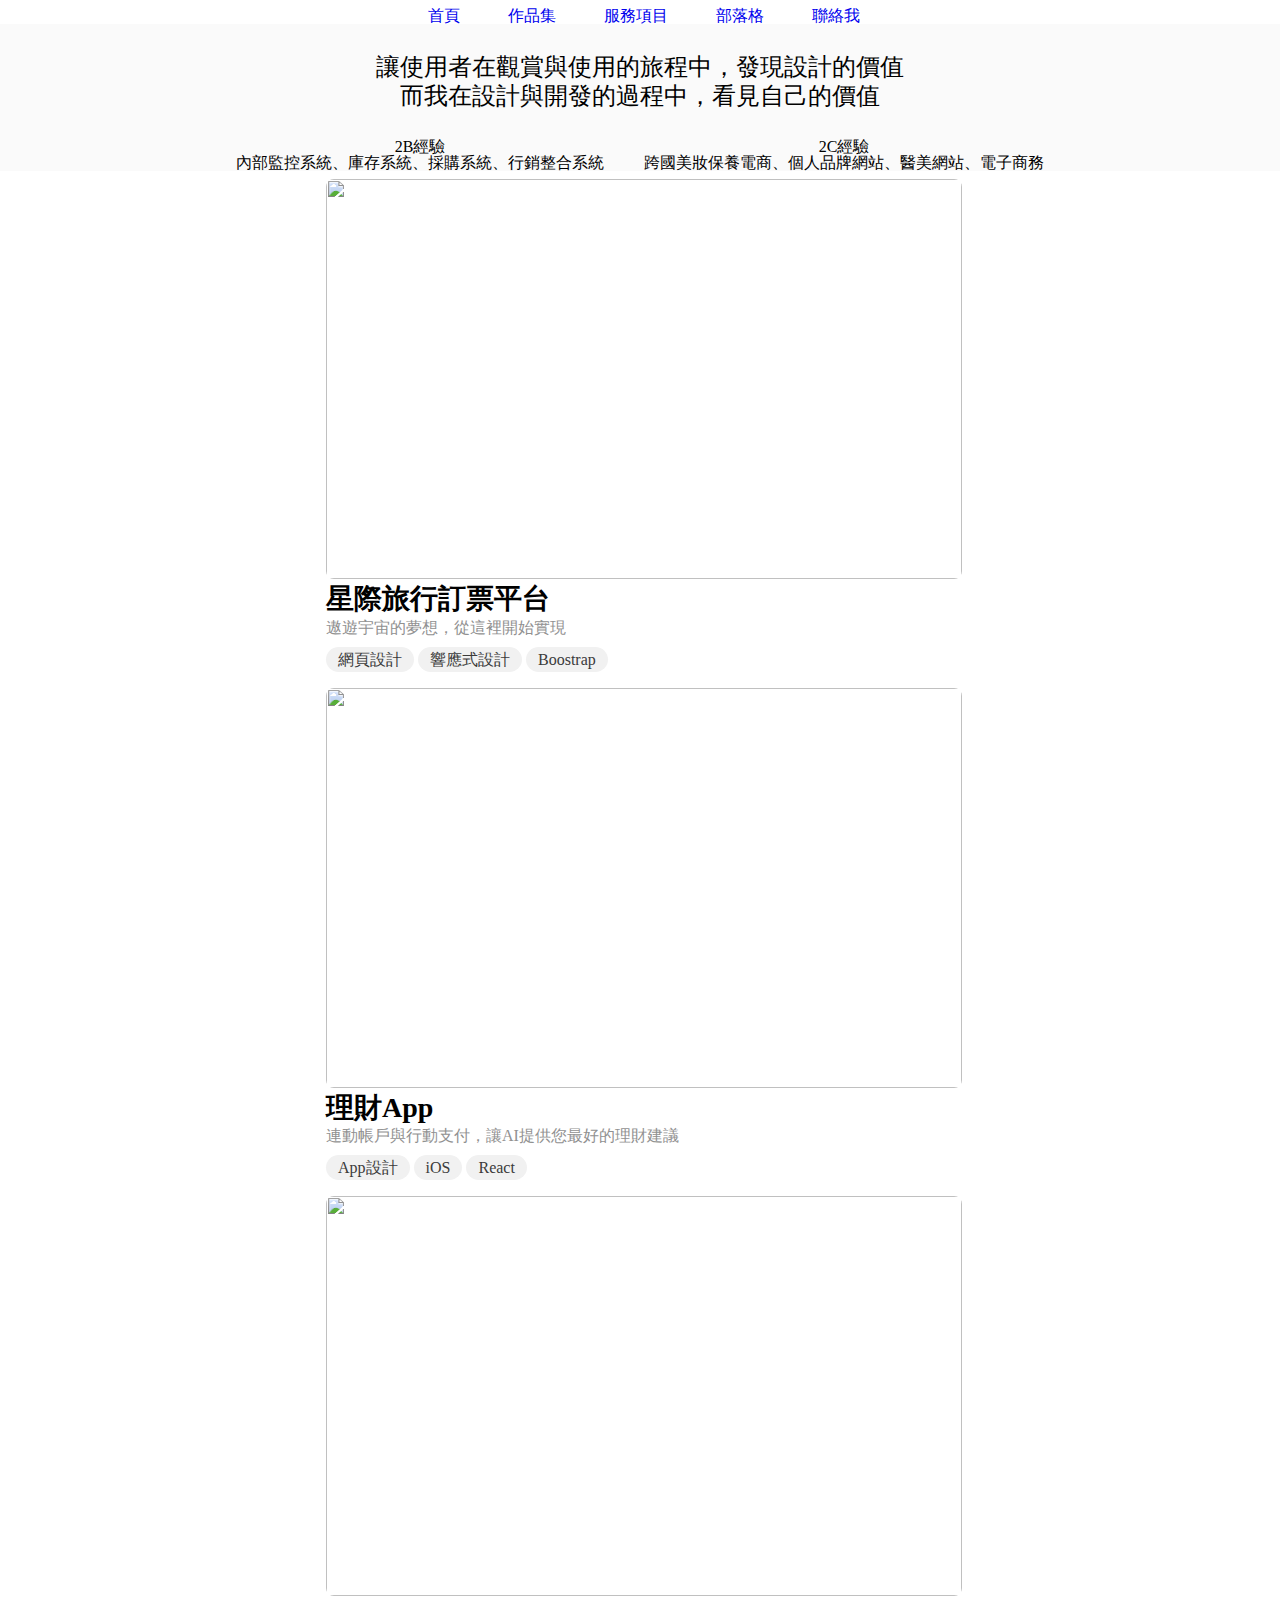
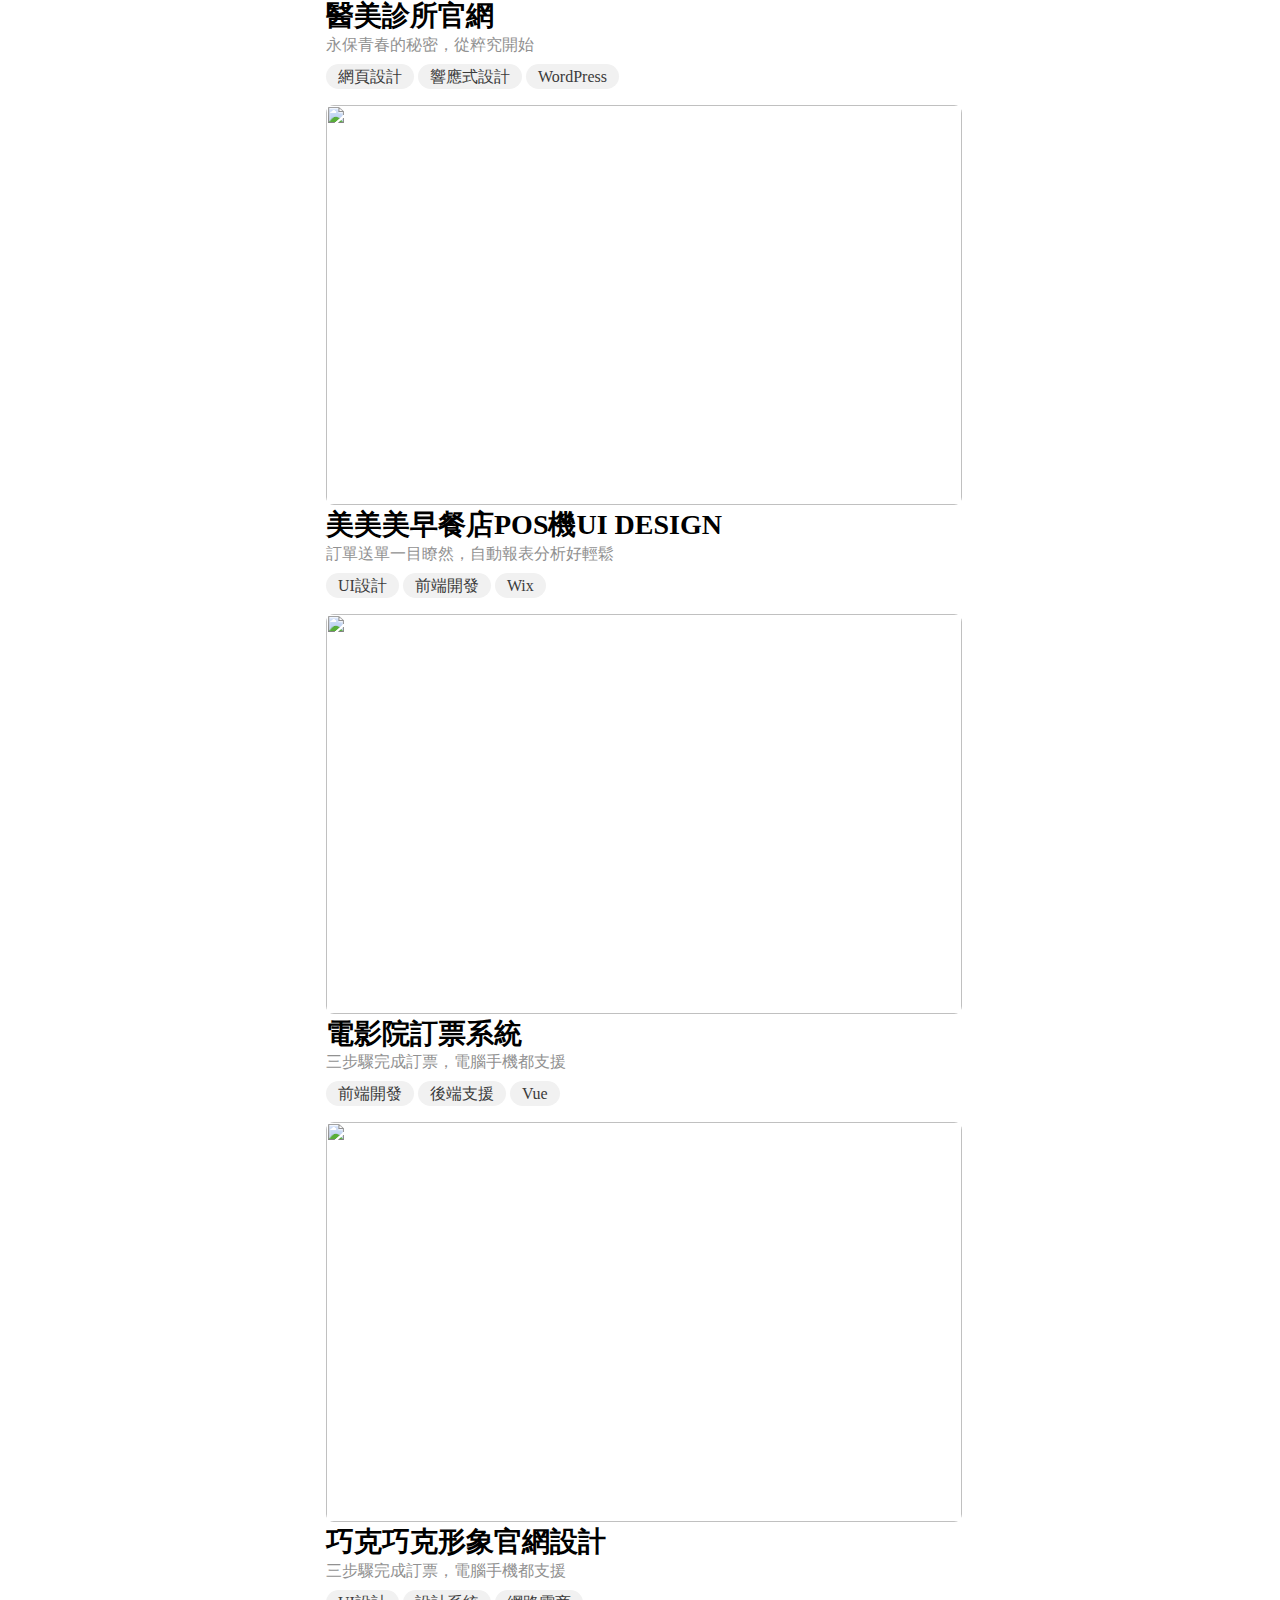
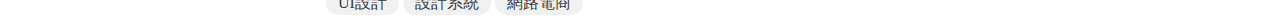
==== index2.html @ 407737ac "update" ====
<!DOCTYPE html>
<html lang="en">
  <head>
    <meta charset="UTF-8" />
    <meta name="viewport" content="width=device-width, initial-scale=1.0" />
    <title>Document</title>
    <link rel="stylesheet" href="/css/reset.css" />
    <link rel="stylesheet" href="/css/style.css" />
  </head>
  <body>
    <div class="wrap">
      <div class="header">
        <img
          src="https://raw.githubusercontent.com/hexschool/2022-web-layout-training/2f8d8c7a6133b448ecff5bf0a3d282b87b7c6a7e/2024%20web-camp/logo.svg"
          alt=""
        />
        <div class="nav">
          <ul>
            <li><a href="#">首頁</a></li>
            <li><a href="#">作品集</a></li>
            <li><a href="#">服務項目</a></li>
            <li><a href="#">部落格</a></li>
            <li><a href="#">聯絡我</a></li>
          </ul>
        </div>
      </div>
      <div class="banner">
        <div class="upper-banner">
          <img src="https://github.com/hexschool/2022-web-layout-training/blob/main/2024%20web-camp/quote-left.png?raw=true" alt="">
          <p>
            讓使用者在觀賞與使用的旅程中，發現設計的價值
            <br>
            而我在設計與開發的過程中，看見自己的價值
          </p>
          <img src="https://github.com/hexschool/2022-web-layout-training/blob/main/2024%20web-camp/quote-right.png?raw=true" alt="">
        </div>
        <div class="lower-banner">
          <div class="left-lb">
            <p>
              2B經驗
              <br>
              內部監控系統、庫存系統、採購系統、行銷整合系統
            </p>
          </div>
          <div class="right-lb">
            <p>
              2C經驗
              <br>
              跨國美妝保養電商、個人品牌網站、醫美網站、電子商務
            </p>
          </div>
        </div>
      </div>
      <div class="container">
        <ul>
          <li class="card">
            <img
              src="https://github.com/hexschool/2022-web-layout-training/blob/main/2024%20web-camp/work-image1.png?raw=true"
              alt=""
            />
            <h2>星際旅行訂票平台</h2>
            <p>遨遊宇宙的夢想，從這裡開始實現</p>
            <a href="#">網頁設計</a>
            <a href="#">響應式設計</a>
            <a href="#">Boostrap</a>
          </li>
          <li class="card">
            <img
              src="https://github.com/hexschool/2022-web-layout-training/blob/main/2024%20web-camp/work-image2.png?raw=true"
              alt=""
            />
            <h2>理財App</h2>
            <p>連動帳戶與行動支付，讓AI提供您最好的理財建議</p>
            <a href="#">App設計</a>
            <a href="#">iOS</a>
            <a href="#">React</a>
          </li>
          <li class="card">
            <img
              src="https://github.com/hexschool/2022-web-layout-training/blob/main/2024%20web-camp/work-image3.png?raw=true"
              alt=""
            />
            <h2>醫美診所官網</h2>
            <p>永保青春的秘密，從粹究開始</p>
            <a href="#">網頁設計</a>
            <a href="#">響應式設計</a>
            <a href="#">WordPress</a>
          </li>
          <li class="card">
            <img
              src="https://github.com/hexschool/2022-web-layout-training/blob/main/2024%20web-camp/work-image4.png?raw=true"
              alt=""
            />
            <h2>美美美早餐店POS機UI DESIGN</h2>
            <p>訂單送單一目瞭然，自動報表分析好輕鬆</p>
            <a href="#">UI設計</a>
            <a href="#">前端開發</a>
            <a href="#">Wix</a>
          </li>
          <li class="card">
            <img
              src="https://github.com/hexschool/2022-web-layout-training/blob/main/2024%20web-camp/work-image5.png?raw=true"
              alt=""
            />
            <h2>電影院訂票系統</h2>
            <p>三步驟完成訂票，電腦手機都支援</p>
            <a href="#">前端開發</a>
            <a href="#">後端支援</a>
            <a href="#">Vue</a>
          </li>
          <li class="card">
            <img
              src="https://github.com/hexschool/2022-web-layout-training/blob/main/2024%20web-camp/work-image6.png?raw=true"
              alt=""
            />
            <h2>巧克巧克形象官網設計</h2>
            <p>三步驟完成訂票，電腦手機都支援</p>
            <a href="#">UI設計</a>
            <a href="#">設計系統</a>
            <a href="#">網路電商</a>
          </li>
        </ul>
      </div>
    </div>
  </body>
</html>
---- css/style.css ----
/* wrap */
.wrap{
  max-width: 1920px;
  font-family: 'Noto Sans';
}


/* header */
.header{
  display: flex;
  margin: 0 auto;
  justify-content: center;
  align-items: center;
}
.header ul{
  gap: 40px;
}
.nav a{
  text-decoration: none;
}

/* banner */
.banner{
  background-color:#FAFAFA;
  display: flex;
  flex-direction: column;
  justify-content: center;
}

.banner .upper-banner{
  text-align: center;
  font-size: 24px;
  font-weight: 400;
  line-height: 28.8px;

}

.banner .lower-banner{
  display: flex;
  gap: 40px;
  text-align: center;
  justify-content: center;
}


/* layout */
.container{
    background-color: white;
}
  
  ul{
    display: flex;
    flex-wrap: wrap;
    justify-content: center;
  }
  
  li{
    margin: 8px 0 0 8px;
  }
  
  .card img{
  width: 636px;
  height: 400px;
  gap: 0px;
  border-radius: 8px;
  border: 1px 0px 0px 0px;
  opacity: 0px;
  }
  
  .card h2{
  font-family: "Noto Sans";
  font-size: 28px;
  font-weight: 700;
  line-height: 33.6px;
  text-align: left;
  }
  
  .card p{
  font-family: "Noto Sans";
  font-size: 16px;
  font-weight: 400;
  line-height: 24px;
  text-align: left;
  color: #919191;
  }
  
  .card a{
  width: 88px;
  height: 32px;
  padding: 4px 12px 4px 12px;
  gap: 20px;
  border-radius: 16px;
  opacity: 0px;
  font-family: "Noto Sans";
  font-size: 16px;
  font-weight: 400;
  line-height: 40px;
  text-align: left;
  color:#3B3B3B;
  background: #F1F1F1;
  text-decoration: none;
  }
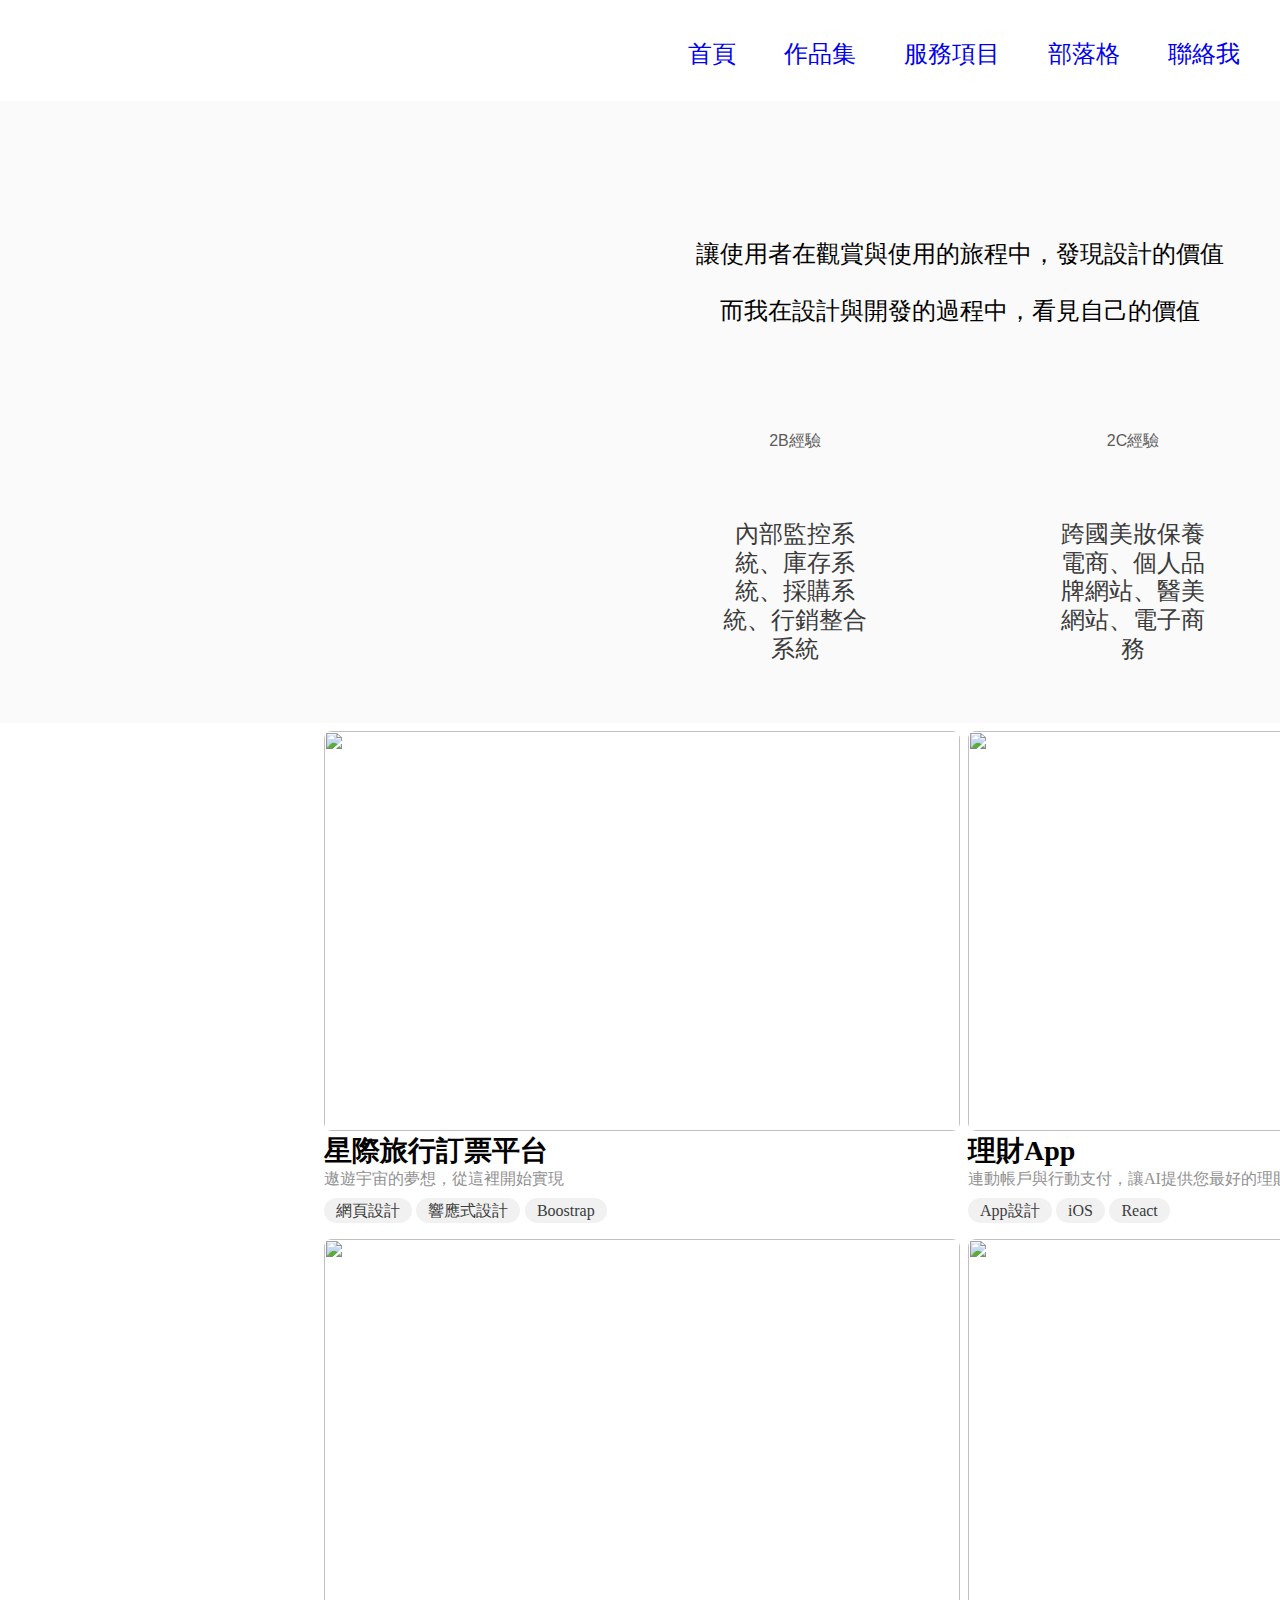
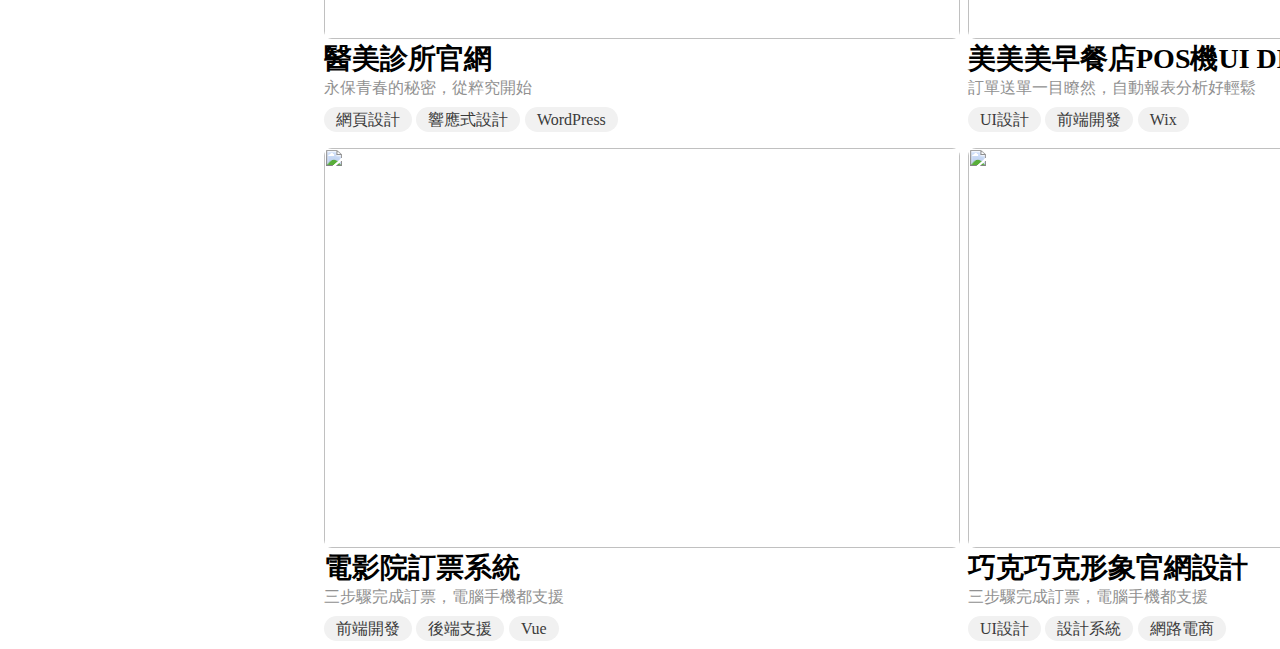
==== commit facb3a9c: "update" ====
--- a/index2.html
+++ b/index2.html
@@ -3,19 +3,22 @@
   <head>
     <meta charset="UTF-8" />
     <meta name="viewport" content="width=device-width, initial-scale=1.0" />
-    <title>Document</title>
+    <title>切版任務二</title>
     <link rel="stylesheet" href="/css/reset.css" />
     <link rel="stylesheet" href="/css/style.css" />
   </head>
   <body>
     <div class="wrap">
       <div class="header">
-        <img
+        <div class="logo">
+          <img
           src="https://raw.githubusercontent.com/hexschool/2022-web-layout-training/2f8d8c7a6133b448ecff5bf0a3d282b87b7c6a7e/2024%20web-camp/logo.svg"
           alt=""
         />
+        </div>
+        
         <div class="nav">
-          <ul>
+          <ul class="navlist">
             <li><a href="#">首頁</a></li>
             <li><a href="#">作品集</a></li>
             <li><a href="#">服務項目</a></li>
@@ -26,33 +29,43 @@
       </div>
       <div class="banner">
         <div class="upper-banner">
-          <img src="https://github.com/hexschool/2022-web-layout-training/blob/main/2024%20web-camp/quote-left.png?raw=true" alt="">
-          <p>
-            讓使用者在觀賞與使用的旅程中，發現設計的價值
-            <br>
-            而我在設計與開發的過程中，看見自己的價值
-          </p>
-          <img src="https://github.com/hexschool/2022-web-layout-training/blob/main/2024%20web-camp/quote-right.png?raw=true" alt="">
-        </div>
-        <div class="lower-banner">
-          <div class="left-lb">
-            <p>
-              2B經驗
-              <br>
-              內部監控系統、庫存系統、採購系統、行銷整合系統
-            </p>
-          </div>
-          <div class="right-lb">
-            <p>
-              2C經驗
-              <br>
-              跨國美妝保養電商、個人品牌網站、醫美網站、電子商務
-            </p>
+          <div class="box">
+            <div class="pic-left">
+              <img
+                src="https://github.com/hexschool/2022-web-layout-training/blob/main/2024%20web-camp/quote-left.png?raw=true"
+                alt=""
+              />
+            </div>
+              <p>
+                讓使用者在觀賞與使用的旅程中，發現設計的價值
+                <br>
+                <br>
+                而我在設計與開發的過程中，看見自己的價值
+              </p>
+            <div class="pic-right">
+              <img
+                src="https://github.com/hexschool/2022-web-layout-training/blob/main/2024%20web-camp/quote-right.png?raw=true"
+                alt=""
+              />
+            </div>
           </div>
         </div>
+
+        <div class="lowerbanner-list">
+          <ul class="service">
+             <li class="s1">
+                 <h3>2B經驗</h3>
+                 <p>內部監控系統、庫存系統、採購系統、行銷整合系統</p>
+             </li>
+             <li class="s2">
+                 <h3>2C經驗</h3>
+                 <p>跨國美妝保養電商、個人品牌網站、醫美網站、電子商務</p>
+             </li>
+          </ul>
+     </div>
       </div>
       <div class="container">
-        <ul>
+        <ul class="cardlist">
           <li class="card">
             <img
               src="https://github.com/hexschool/2022-web-layout-training/blob/main/2024%20web-camp/work-image1.png?raw=true"
--- a/css/style.css
+++ b/css/style.css
@@ -1,90 +1,154 @@
 /* wrap */
-.wrap{
-  max-width: 1920px;
-  font-family: 'Noto Sans';
+.wrap {
+  width: 1920px;
+  font-family: "Noto Sans", sans-serif;
 }
 
-
 /* header */
-.header{
+.header {
   display: flex;
   margin: 0 auto;
   justify-content: center;
   align-items: center;
+  position: relative;
+  padding: 32px 0;
 }
-.header ul{
+.header .logo {
+  position: absolute;
+  left: 312px;
+  top: 50%;
+  transform: translateY(-50%);
+}
+
+.header ul {
   gap: 40px;
 }
-.nav a{
+.nav a {
   text-decoration: none;
+  font-family: "Noto Sans";
+  font-size: 24px;
+  font-weight: 400;
+  line-height: 28.8px;
+  text-align: center;
 }
 
 /* banner */
-.banner{
-  background-color:#FAFAFA;
+.banner {
+  background-color: #fafafa;
+}
+
+.banner .upper-banner {
+  width: 100%;
+  max-width: 1920px;
+  margin: 0 auto;
+}
+
+.box {
+  width: 670px;
+  height: 192px;
+  position: relative;
+  padding: 80px 625px 24px;
+}
+
+.banner p {
+  padding: 59px 71px;
+  font-family: "Noto Sans";
+  font-size: 24px;
+  font-weight: 400;
+  line-height: 28.8px;
+  text-align: center;
+}
+
+.pic-left {
+  position: absolute;
+  left: 625px;
+  top: 80px;
+}
+
+.pic-right {
+  position: absolute;
+  right: 625px;
+  bottom: 24px;
+}
+
+.service {
+  width: 636px;
+  margin: 24px auto 0px;
   display: flex;
-  flex-direction: column;
+  justify-content: space-between;
+  gap: 40px;
+}
+
+.service li{
+  width: 298px;
+  font-size: 16px;
+  font-weight: 400;
+  line-height: 24px;
+  text-align: center;
+
+}
+
+.lowerbanner-list h3 {
+  color: #5b5b5b;
+  background-image: url("https://scontent.frmq2-1.fna.fbcdn.net/v/t1.15752-9/440451120_744498907891526_1865591490066509289_n.png?stp=cp0_dst-png&_nc_cat=102&ccb=1-7&_nc_sid=5f2048&_nc_ohc=SMgsaKX4rUkQ7kNvgF3XrOv&_nc_ht=scontent.frmq2-1.fna&oh=03_Q7cD1QGwD_eUqVlqfH7yq4d7YS8WXOHvnXncAN3660XPKsaWAg&oe=665E240B");
+  background-repeat: no-repeat;
+  background-position: center bottom;
+  margin-bottom: 8px;
+  text-align: center;
+}
+
+.lowerbanner-list p {
+  color: #3b3b3b;
+}
+
+/* layout */
+.container {
+  background-color: white;
+}
+
+.navlist {
+  display: flex;
+  flex-wrap: wrap;
   justify-content: center;
 }
 
-.banner .upper-banner{
-  text-align: center;
-  font-size: 24px;
-  font-weight: 400;
-  line-height: 28.8px;
-
-}
-
-.banner .lower-banner{
+.cardlist {
   display: flex;
-  gap: 40px;
-  text-align: center;
+  flex-wrap: wrap;
   justify-content: center;
 }
 
+li {
+  margin: 8px 0 0 8px;
+}
 
-/* layout */
-.container{
-    background-color: white;
-}
-  
-  ul{
-    display: flex;
-    flex-wrap: wrap;
-    justify-content: center;
-  }
-  
-  li{
-    margin: 8px 0 0 8px;
-  }
-  
-  .card img{
+.card img {
   width: 636px;
   height: 400px;
   gap: 0px;
   border-radius: 8px;
   border: 1px 0px 0px 0px;
   opacity: 0px;
-  }
-  
-  .card h2{
+}
+
+.card h2 {
   font-family: "Noto Sans";
   font-size: 28px;
   font-weight: 700;
   line-height: 33.6px;
   text-align: left;
-  }
-  
-  .card p{
+}
+
+.card p {
   font-family: "Noto Sans";
   font-size: 16px;
   font-weight: 400;
   line-height: 24px;
   text-align: left;
   color: #919191;
-  }
-  
-  .card a{
+}
+
+.card a {
   width: 88px;
   height: 32px;
   padding: 4px 12px 4px 12px;
@@ -96,7 +160,7 @@
   font-weight: 400;
   line-height: 40px;
   text-align: left;
-  color:#3B3B3B;
-  background: #F1F1F1;
+  color: #3b3b3b;
+  background: #f1f1f1;
   text-decoration: none;
-  }+}
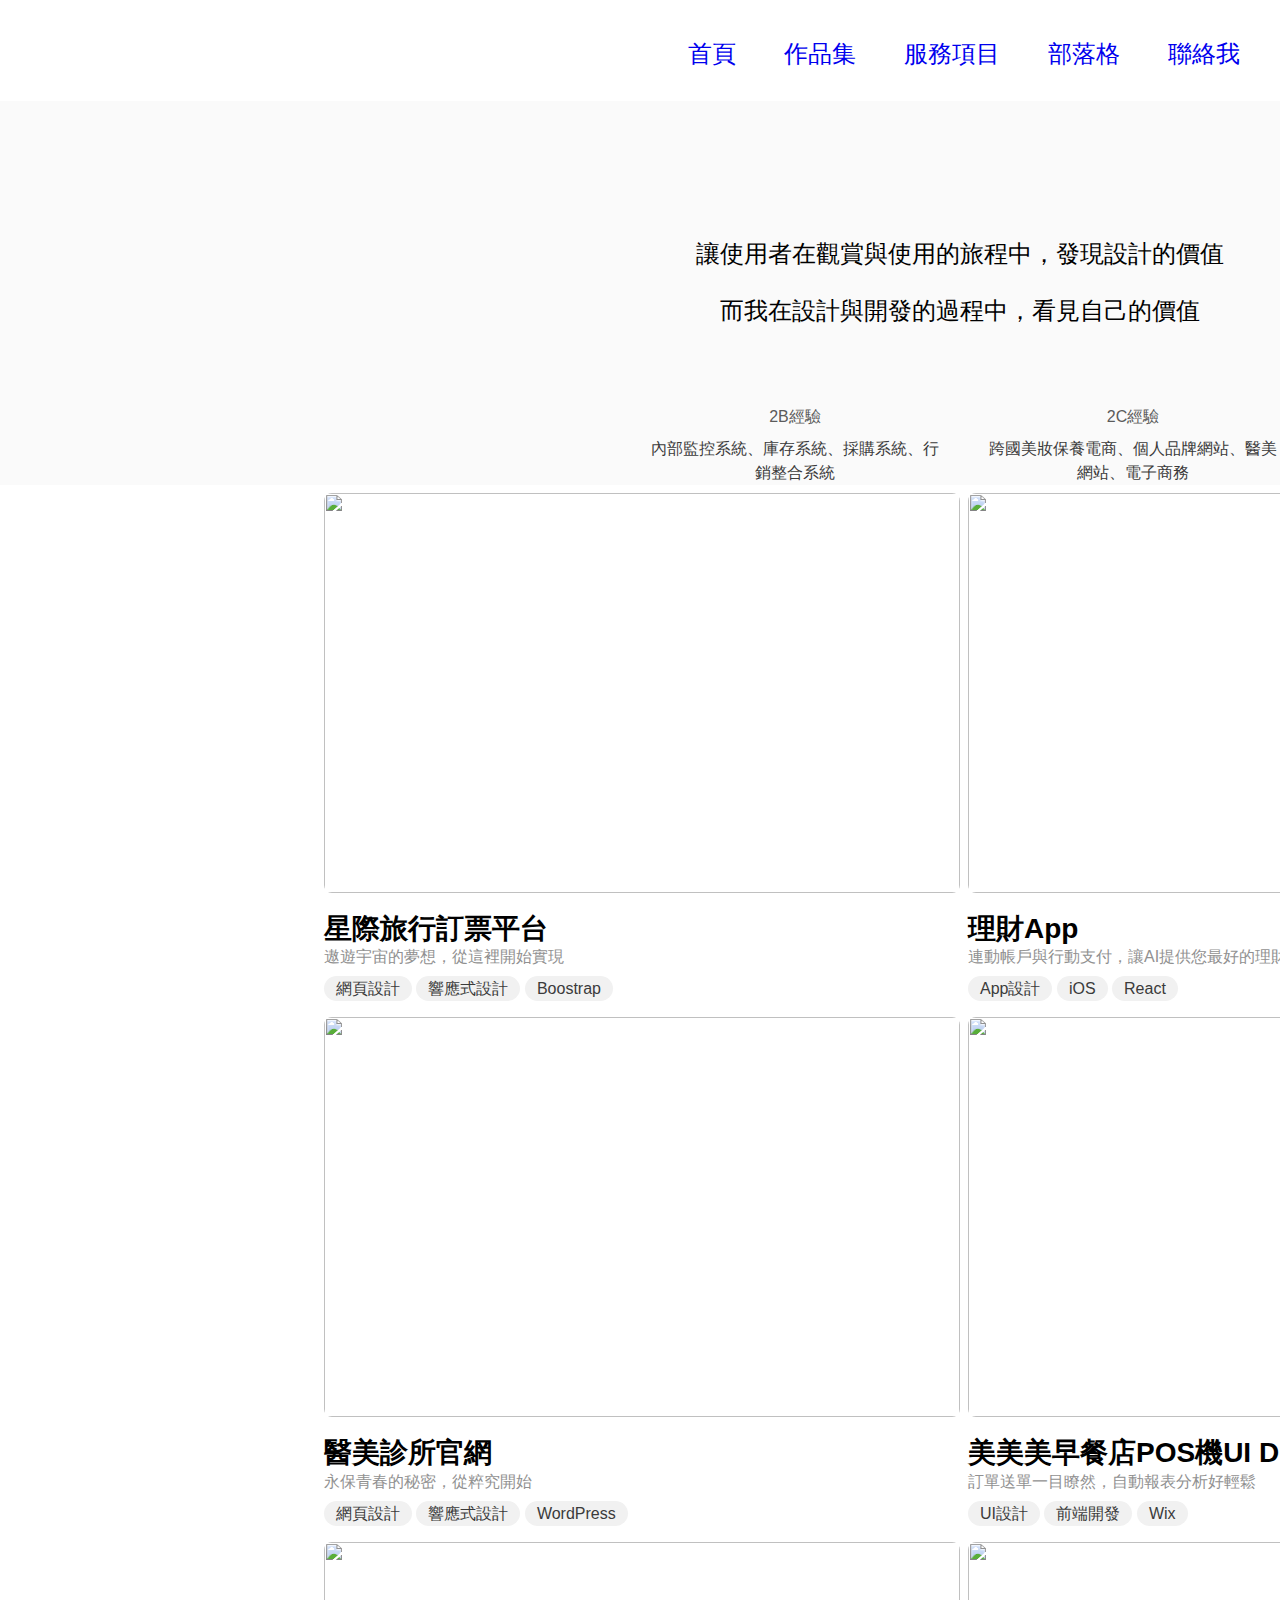
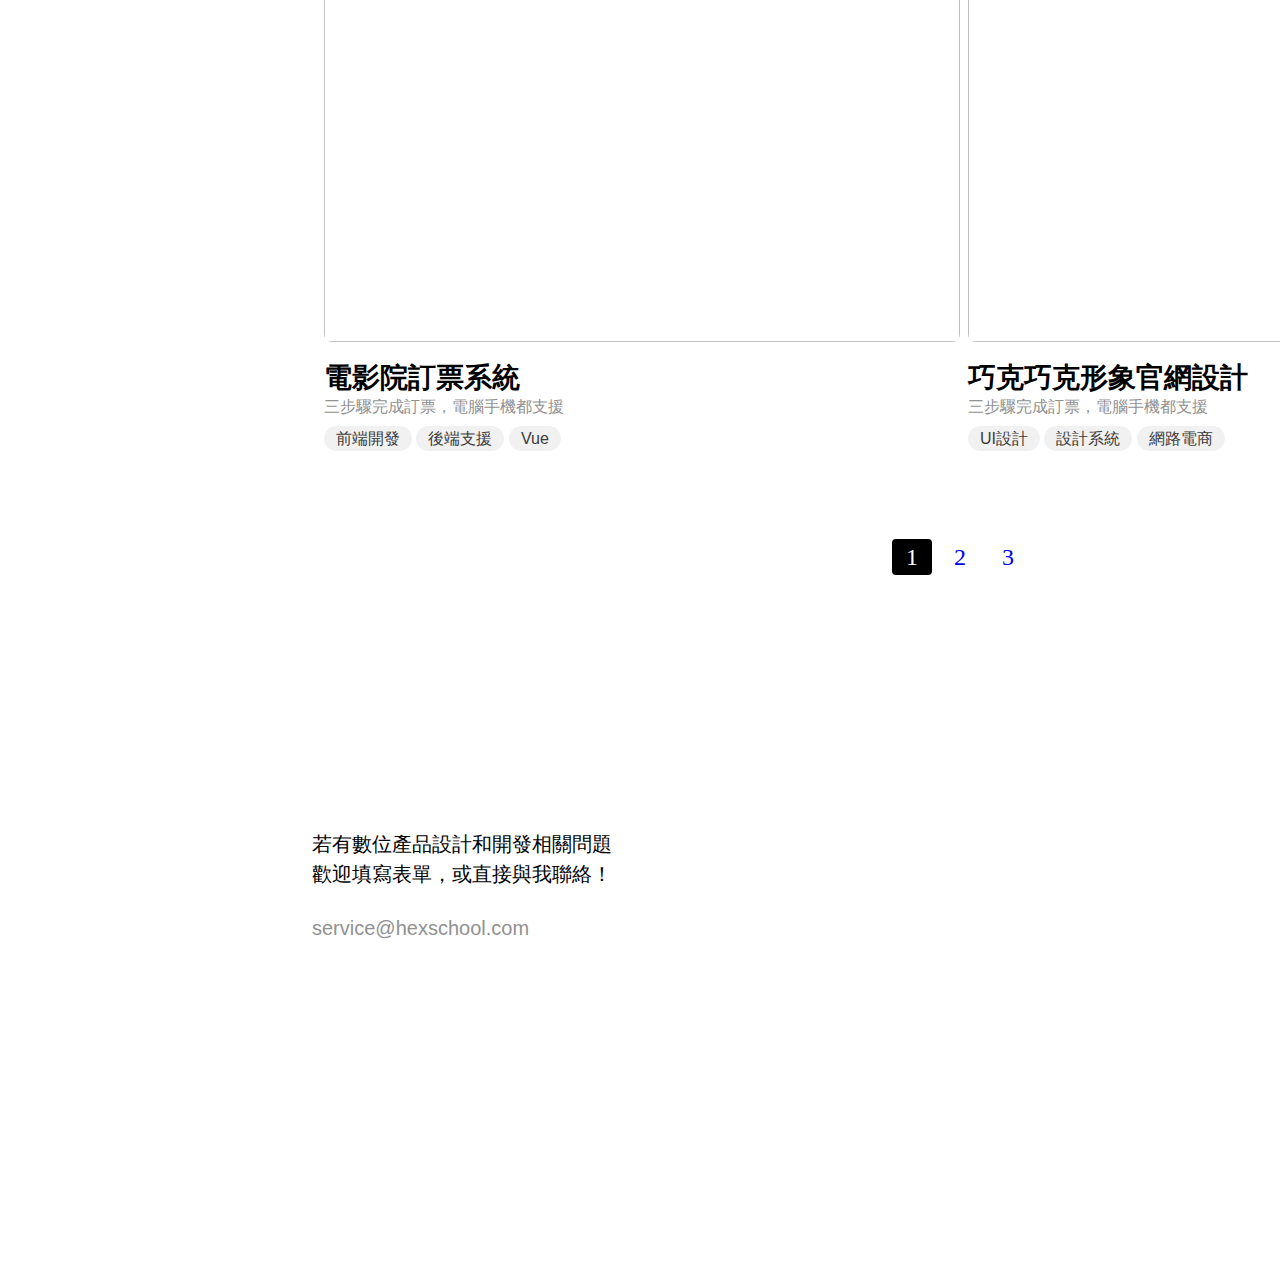
==== commit a4cd23e0: "update" ====
--- a/index2.html
+++ b/index2.html
@@ -12,15 +12,15 @@
       <div class="header">
         <div class="logo">
           <img
-          src="https://raw.githubusercontent.com/hexschool/2022-web-layout-training/2f8d8c7a6133b448ecff5bf0a3d282b87b7c6a7e/2024%20web-camp/logo.svg"
-          alt=""
-        />
+            src="https://raw.githubusercontent.com/hexschool/2022-web-layout-training/2f8d8c7a6133b448ecff5bf0a3d282b87b7c6a7e/2024%20web-camp/logo.svg"
+            alt=""
+          />
         </div>
-        
+
         <div class="nav">
           <ul class="navlist">
             <li><a href="#">首頁</a></li>
-            <li><a href="#">作品集</a></li>
+            <li class="current"><a href="#">作品集</a></li>
             <li><a href="#">服務項目</a></li>
             <li><a href="#">部落格</a></li>
             <li><a href="#">聯絡我</a></li>
@@ -36,12 +36,12 @@
                 alt=""
               />
             </div>
-              <p>
-                讓使用者在觀賞與使用的旅程中，發現設計的價值
-                <br>
-                <br>
-                而我在設計與開發的過程中，看見自己的價值
-              </p>
+            <div class="text">
+              讓使用者在觀賞與使用的旅程中，發現設計的價值
+              <br />
+              <br />
+              而我在設計與開發的過程中，看見自己的價值
+            </div>
             <div class="pic-right">
               <img
                 src="https://github.com/hexschool/2022-web-layout-training/blob/main/2024%20web-camp/quote-right.png?raw=true"
@@ -53,16 +53,16 @@
 
         <div class="lowerbanner-list">
           <ul class="service">
-             <li class="s1">
-                 <h3>2B經驗</h3>
-                 <p>內部監控系統、庫存系統、採購系統、行銷整合系統</p>
-             </li>
-             <li class="s2">
-                 <h3>2C經驗</h3>
-                 <p>跨國美妝保養電商、個人品牌網站、醫美網站、電子商務</p>
-             </li>
+            <li class="s1">
+              <h3>2B經驗</h3>
+              <p>內部監控系統、庫存系統、採購系統、行銷整合系統</p>
+            </li>
+            <li class="s2">
+              <h3>2C經驗</h3>
+              <p>跨國美妝保養電商、個人品牌網站、醫美網站、電子商務</p>
+            </li>
           </ul>
-     </div>
+        </div>
       </div>
       <div class="container">
         <ul class="cardlist">
@@ -134,6 +134,50 @@
           </li>
         </ul>
       </div>
+      <div class="pages">
+        <ul>
+          <li><a href="#" class="firstpage">1</a></li>
+          <li><a href="#">2</a></li>
+          <li><a href="#">3</a></li>
+        </ul>
+      </div>
+      <div class="footer">
+        <div class="contact">
+          <div class="logo">
+            <img
+              src="https://raw.githubusercontent.com/hexschool/2022-web-layout-training/2f8d8c7a6133b448ecff5bf0a3d282b87b7c6a7e/2024%20web-camp/logo.svg"
+              alt=""
+            />
+          </div>
+          <div class="issue">
+            <p>
+              若有數位產品設計和開發相關問題
+              <br>
+              歡迎填寫表單，或直接與我聯絡！
+              </p>
+          </div>
+          <div class="email">
+            <a href="#">service@hexschool.com</a>
+          </div>
+          
+        </div>
+        <div class="follow">
+          <ul>
+            <li class="sign">
+              <img src="https://raw.githubusercontent.com/hexschool/2022-web-layout-training/2f8d8c7a6133b448ecff5bf0a3d282b87b7c6a7e/2024%20web-camp/list.svg" alt="">
+              <a href="#">填寫表單</a>
+            </li>
+            <li>
+              <img src="https://raw.githubusercontent.com/hexschool/2022-web-layout-training/2f8d8c7a6133b448ecff5bf0a3d282b87b7c6a7e/2024%20web-camp/instagram.svg" alt="">
+              <a href="#">hexschool_demo</a>
+            </li>
+            <li>
+              <img src="https://raw.githubusercontent.com/hexschool/2022-web-layout-training/2f8d8c7a6133b448ecff5bf0a3d282b87b7c6a7e/2024%20web-camp/facebook.svg" alt="">
+              <a href="#">hexschoolTW</a>
+            </li>
+          </ul>
+        </div>
+      </div>
     </div>
   </body>
 </html>
--- a/css/style.css
+++ b/css/style.css
@@ -25,12 +25,28 @@
 }
 .nav a {
   text-decoration: none;
-  font-family: "Noto Sans";
   font-size: 24px;
   font-weight: 400;
   line-height: 28.8px;
   text-align: center;
 }
+.navlist li {
+  position: relative;
+  overflow: hidden;
+}
+
+.navlist li::before,
+.navlist li::after,
+.navlist li a::before,
+.navlist li a::after {
+    position: absolute;
+    width: 8px;
+    height: 8px;
+    opacity: 0; /* 初始状态设置为不可见 */
+    content: "";
+    transition: opacity 0.5s;
+ }
+
 
 /* banner */
 .banner {
@@ -50,9 +66,10 @@
   padding: 80px 625px 24px;
 }
 
-.banner p {
+.banner .upper-banner .text{
   padding: 59px 71px;
-  font-family: "Noto Sans";
+  margin: 0 auto;
+  font-family: "Noto Sans", sans-serif;
   font-size: 24px;
   font-weight: 400;
   line-height: 28.8px;
@@ -73,10 +90,9 @@
 
 .service {
   width: 636px;
-  margin: 24px auto 0px;
-  display: flex;
-  justify-content: space-between;
+  display: flex;
   gap: 40px;
+  margin: 0 auto;
 }
 
 .service li{
@@ -132,15 +148,16 @@
 }
 
 .card h2 {
-  font-family: "Noto Sans";
+  font-family: "Noto Sans", sans-serif;
   font-size: 28px;
   font-weight: 700;
   line-height: 33.6px;
   text-align: left;
+  padding: 16px 0 0 0;
 }
 
 .card p {
-  font-family: "Noto Sans";
+  font-family: "Noto Sans", sans-serif;
   font-size: 16px;
   font-weight: 400;
   line-height: 24px;
@@ -155,7 +172,7 @@
   gap: 20px;
   border-radius: 16px;
   opacity: 0px;
-  font-family: "Noto Sans";
+  font-family: "Noto Sans", sans-serif;
   font-size: 16px;
   font-weight: 400;
   line-height: 40px;
@@ -164,3 +181,90 @@
   background: #f1f1f1;
   text-decoration: none;
 }
+
+/* pages */
+.pages{
+  gap: 16px;
+  padding: 72px 884px 120px 884px;
+  width: 152px;
+}
+
+.pages ul{
+  display: flex;
+}
+
+.pages a{
+  display: block;
+  text-decoration: none;
+  font-family: "Noto Sans";
+  font-size: 24px;
+  font-weight: 400;
+  line-height: 36px;
+  text-align: center;
+  width: 40px;
+}
+
+.firstpage {
+  background: #000000;
+  border-radius: 4px;
+  color: #FFFFFF;
+}
+
+/* footer */
+
+.footer{
+  height: 424px;
+  display: flex;
+  padding: 80px 312px 80px 312px;
+  border: 1px 0px 0px 0px;
+  justify-content: space-between;
+  opacity: 0px;
+  background-image: url("https://github.com/hexschool/2022-web-layout-training/blob/main/2024%20web-camp/footer-bg-lg.png?raw=true");
+  background-repeat: no-repeat;
+}
+
+.footer .contact{
+  gap: 24px;
+  display: flex;
+  flex-direction: column;
+  font-family: "Noto Sans",sans-serif;
+  font-size: 20px;
+  font-weight: 400;
+  line-height: 30px;
+  text-align: left;
+
+}
+
+.footer .contact a{
+  text-decoration: none;
+  color: #919191;
+}
+
+.footer .follow ul{
+  display: flex;
+  flex-direction: column;
+  gap: 8px;
+}
+
+.footer .follow li{
+  width: 306px;
+  color: #FFFFFF;
+  border: 1px solid #C1C1C1;
+  border-radius: 8px;
+  text-align: left;
+  display: flex;
+  align-items: center;
+}
+
+.footer .follow .sign{
+  background: #000000;
+}
+
+.footer .follow a{
+  text-decoration: none;
+  color: #3B3B3B;
+}
+
+.footer .follow .sign a{
+  color: #FFFFFF;
+}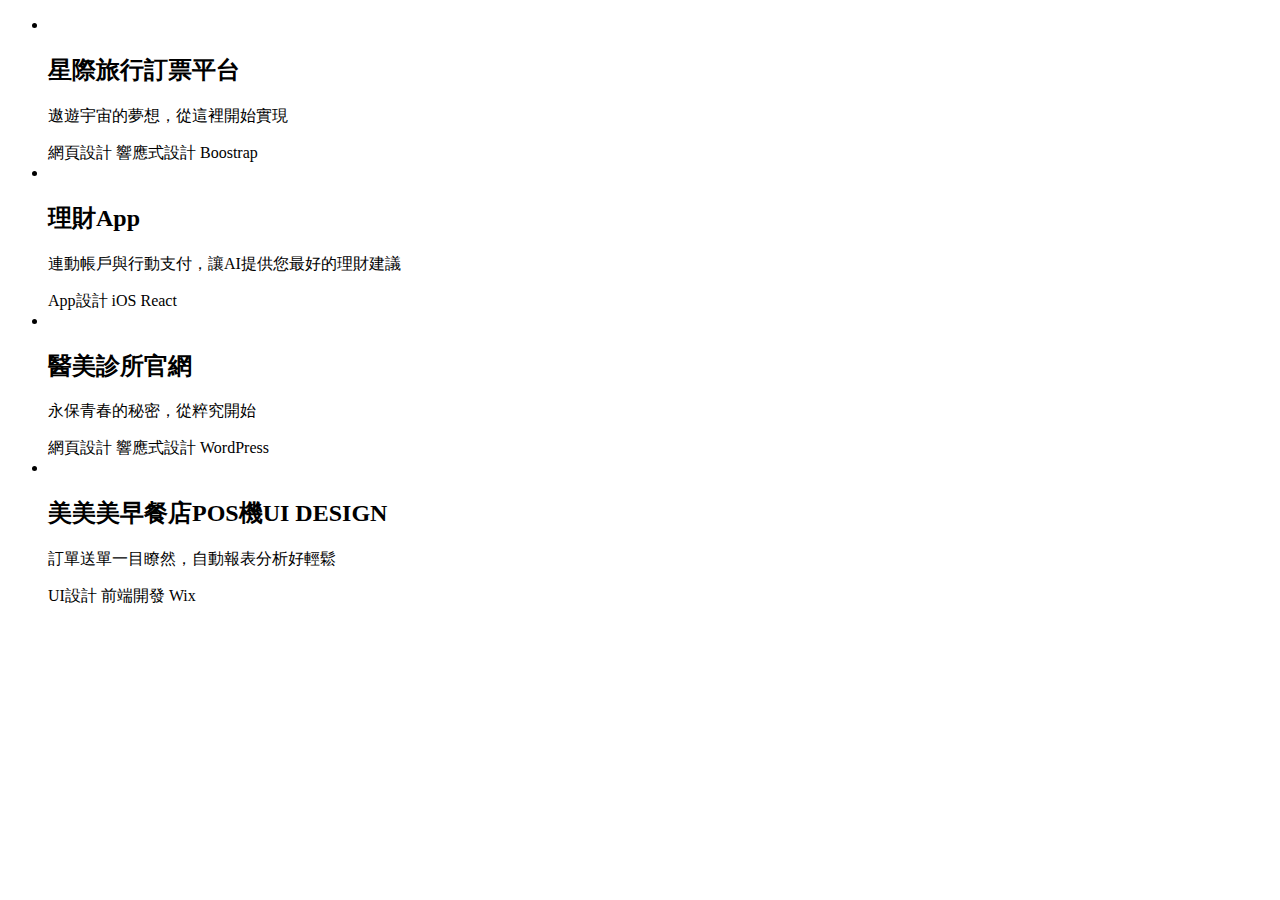
==== commit 433b8bae: "update" ====
--- a/index2.html
+++ b/index2.html
@@ -1,183 +1,48 @@
 <!DOCTYPE html>
 <html lang="en">
-  <head>
-    <meta charset="UTF-8" />
-    <meta name="viewport" content="width=device-width, initial-scale=1.0" />
-    <title>切版任務二</title>
-    <link rel="stylesheet" href="/css/reset.css" />
-    <link rel="stylesheet" href="/css/style.css" />
-  </head>
-  <body>
-    <div class="wrap">
-      <div class="header">
-        <div class="logo">
-          <img
-            src="https://raw.githubusercontent.com/hexschool/2022-web-layout-training/2f8d8c7a6133b448ecff5bf0a3d282b87b7c6a7e/2024%20web-camp/logo.svg"
-            alt=""
-          />
-        </div>
-
-        <div class="nav">
-          <ul class="navlist">
-            <li><a href="#">首頁</a></li>
-            <li class="current"><a href="#">作品集</a></li>
-            <li><a href="#">服務項目</a></li>
-            <li><a href="#">部落格</a></li>
-            <li><a href="#">聯絡我</a></li>
-          </ul>
-        </div>
-      </div>
-      <div class="banner">
-        <div class="upper-banner">
-          <div class="box">
-            <div class="pic-left">
-              <img
-                src="https://github.com/hexschool/2022-web-layout-training/blob/main/2024%20web-camp/quote-left.png?raw=true"
-                alt=""
-              />
-            </div>
-            <div class="text">
-              讓使用者在觀賞與使用的旅程中，發現設計的價值
-              <br />
-              <br />
-              而我在設計與開發的過程中，看見自己的價值
-            </div>
-            <div class="pic-right">
-              <img
-                src="https://github.com/hexschool/2022-web-layout-training/blob/main/2024%20web-camp/quote-right.png?raw=true"
-                alt=""
-              />
-            </div>
-          </div>
-        </div>
-
-        <div class="lowerbanner-list">
-          <ul class="service">
-            <li class="s1">
-              <h3>2B經驗</h3>
-              <p>內部監控系統、庫存系統、採購系統、行銷整合系統</p>
-            </li>
-            <li class="s2">
-              <h3>2C經驗</h3>
-              <p>跨國美妝保養電商、個人品牌網站、醫美網站、電子商務</p>
-            </li>
-          </ul>
-        </div>
-      </div>
-      <div class="container">
-        <ul class="cardlist">
+<head>
+    <meta charset="UTF-8">
+    <meta name="viewport" content="width=device-width, initial-scale=1.0">
+    <title>Document</title>
+    <link rel="stylesheet" href="/hexwork/css/reset.css">
+    <link rel="stylesheet" href="/hexwork/css/style.css">
+</head>
+<body>
+    <div class="container">
+        <ul>
           <li class="card">
-            <img
-              src="https://github.com/hexschool/2022-web-layout-training/blob/main/2024%20web-camp/work-image1.png?raw=true"
-              alt=""
-            />
+            <img src="https://github.com/hexschool/2022-web-layout-training/blob/main/2024%20web-camp/work-image1.png?raw=true" alt="">
             <h2>星際旅行訂票平台</h2>
             <p>遨遊宇宙的夢想，從這裡開始實現</p>
-            <a href="#">網頁設計</a>
-            <a href="#">響應式設計</a>
-            <a href="#">Boostrap</a>
+            <tag>網頁設計</tag>
+            <tag>響應式設計</tag>
+            <tag>Boostrap</tag>
           </li>
           <li class="card">
-            <img
-              src="https://github.com/hexschool/2022-web-layout-training/blob/main/2024%20web-camp/work-image2.png?raw=true"
-              alt=""
-            />
+            <img src="https://github.com/hexschool/2022-web-layout-training/blob/main/2024%20web-camp/work-image2.png?raw=true" alt="">
             <h2>理財App</h2>
             <p>連動帳戶與行動支付，讓AI提供您最好的理財建議</p>
-            <a href="#">App設計</a>
-            <a href="#">iOS</a>
-            <a href="#">React</a>
+            <tag>App設計</tag>
+            <tag>iOS</tag>
+            <tag>React</tag>
           </li>
           <li class="card">
-            <img
-              src="https://github.com/hexschool/2022-web-layout-training/blob/main/2024%20web-camp/work-image3.png?raw=true"
-              alt=""
-            />
+            <img src="https://github.com/hexschool/2022-web-layout-training/blob/main/2024%20web-camp/work-image3.png?raw=true" alt="">
             <h2>醫美診所官網</h2>
             <p>永保青春的秘密，從粹究開始</p>
-            <a href="#">網頁設計</a>
-            <a href="#">響應式設計</a>
-            <a href="#">WordPress</a>
+            <tag>網頁設計</tag>
+            <tag>響應式設計</tag>
+            <tag>WordPress</tag>
           </li>
           <li class="card">
-            <img
-              src="https://github.com/hexschool/2022-web-layout-training/blob/main/2024%20web-camp/work-image4.png?raw=true"
-              alt=""
-            />
+            <img src="https://github.com/hexschool/2022-web-layout-training/blob/main/2024%20web-camp/work-image4.png?raw=true" alt="">
             <h2>美美美早餐店POS機UI DESIGN</h2>
             <p>訂單送單一目瞭然，自動報表分析好輕鬆</p>
-            <a href="#">UI設計</a>
-            <a href="#">前端開發</a>
-            <a href="#">Wix</a>
-          </li>
-          <li class="card">
-            <img
-              src="https://github.com/hexschool/2022-web-layout-training/blob/main/2024%20web-camp/work-image5.png?raw=true"
-              alt=""
-            />
-            <h2>電影院訂票系統</h2>
-            <p>三步驟完成訂票，電腦手機都支援</p>
-            <a href="#">前端開發</a>
-            <a href="#">後端支援</a>
-            <a href="#">Vue</a>
-          </li>
-          <li class="card">
-            <img
-              src="https://github.com/hexschool/2022-web-layout-training/blob/main/2024%20web-camp/work-image6.png?raw=true"
-              alt=""
-            />
-            <h2>巧克巧克形象官網設計</h2>
-            <p>三步驟完成訂票，電腦手機都支援</p>
-            <a href="#">UI設計</a>
-            <a href="#">設計系統</a>
-            <a href="#">網路電商</a>
+            <tag>UI設計</tag>
+            <tag>前端開發</tag>
+            <tag>Wix</tag>
           </li>
         </ul>
       </div>
-      <div class="pages">
-        <ul>
-          <li><a href="#" class="firstpage">1</a></li>
-          <li><a href="#">2</a></li>
-          <li><a href="#">3</a></li>
-        </ul>
-      </div>
-      <div class="footer">
-        <div class="contact">
-          <div class="logo">
-            <img
-              src="https://raw.githubusercontent.com/hexschool/2022-web-layout-training/2f8d8c7a6133b448ecff5bf0a3d282b87b7c6a7e/2024%20web-camp/logo.svg"
-              alt=""
-            />
-          </div>
-          <div class="issue">
-            <p>
-              若有數位產品設計和開發相關問題
-              <br>
-              歡迎填寫表單，或直接與我聯絡！
-              </p>
-          </div>
-          <div class="email">
-            <a href="#">service@hexschool.com</a>
-          </div>
-          
-        </div>
-        <div class="follow">
-          <ul>
-            <li class="sign">
-              <img src="https://raw.githubusercontent.com/hexschool/2022-web-layout-training/2f8d8c7a6133b448ecff5bf0a3d282b87b7c6a7e/2024%20web-camp/list.svg" alt="">
-              <a href="#">填寫表單</a>
-            </li>
-            <li>
-              <img src="https://raw.githubusercontent.com/hexschool/2022-web-layout-training/2f8d8c7a6133b448ecff5bf0a3d282b87b7c6a7e/2024%20web-camp/instagram.svg" alt="">
-              <a href="#">hexschool_demo</a>
-            </li>
-            <li>
-              <img src="https://raw.githubusercontent.com/hexschool/2022-web-layout-training/2f8d8c7a6133b448ecff5bf0a3d282b87b7c6a7e/2024%20web-camp/facebook.svg" alt="">
-              <a href="#">hexschoolTW</a>
-            </li>
-          </ul>
-        </div>
-      </div>
-    </div>
-  </body>
-</html>
+</body>
+</html>